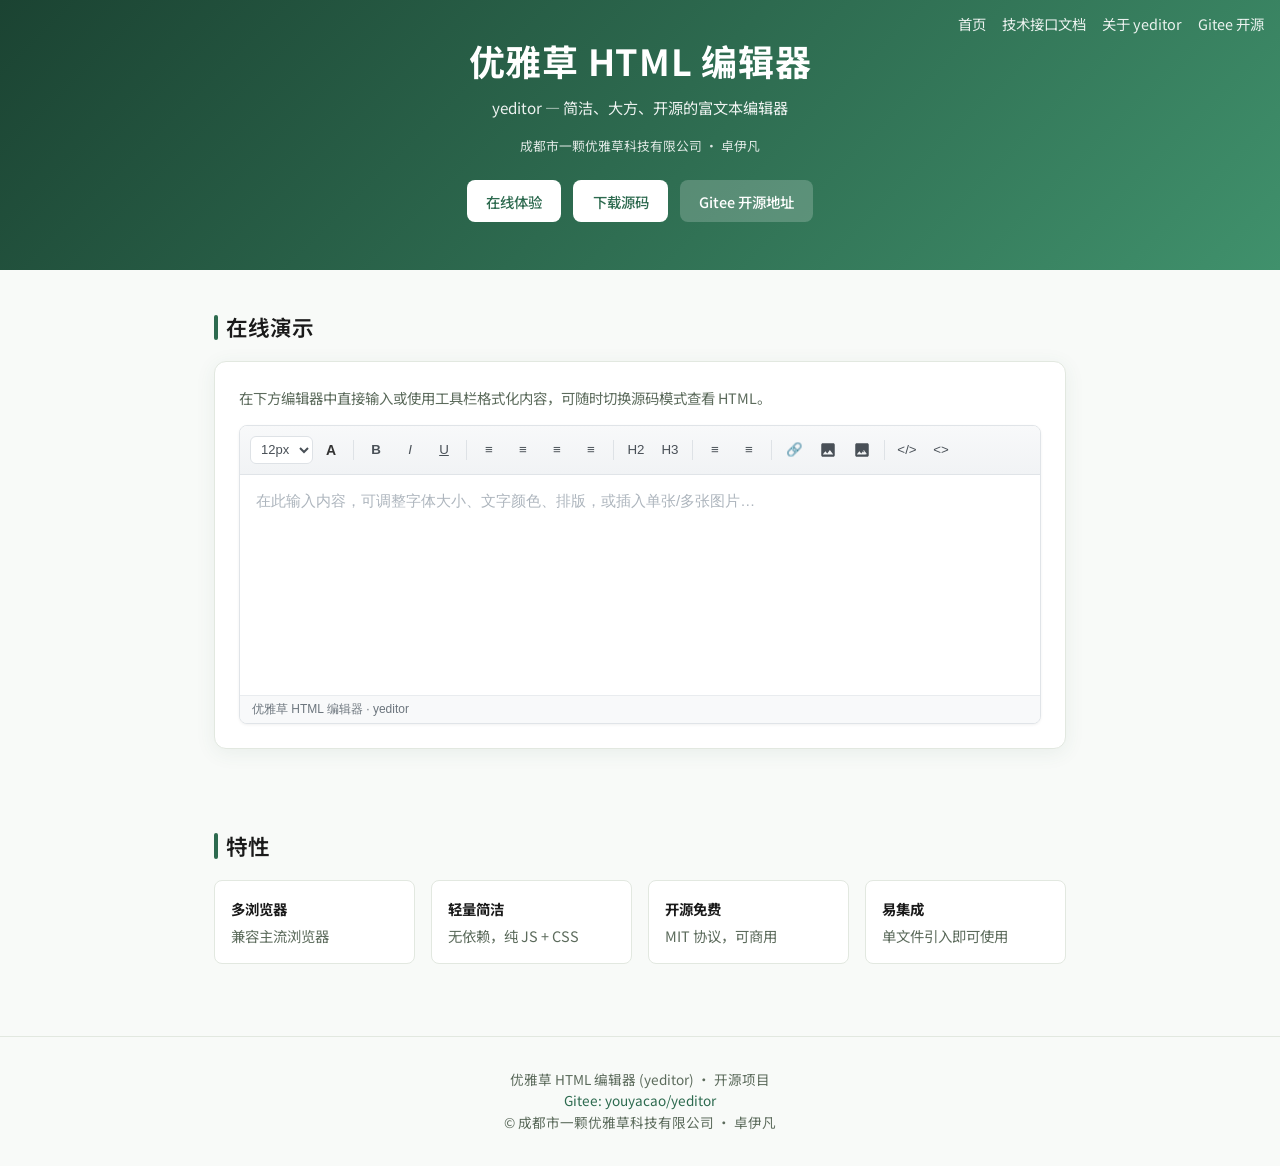
==== index.html @ b3dbaa21 "发布版本v1.0.0" ====
<!DOCTYPE html>
<html lang="zh-CN">




<!--
  产品：优雅草HTML编辑器(yeditor)
  作者：卓伊凡
  关联企业：成都市一颗优雅草科技有限公司
  页面属性：index.html - 官网首页，主入口
  时间：2026
  关联企业官网：www.youyacao.com
  正版源码获取途径：zhengban.youyacao.com
  公司介绍：优雅草科技，立足蓉城，虽规模不广，却志存高远。团队精干，成员寡而不弱，各司其职，皆能独当一面。其所重者，不在虚名与浮华，而在结构之严谨、技术之深厚与执行之迅捷。凡项目立项，必由核心亲为；凡产品迭代，皆循长期主义之道。外观简朴而内核坚实，规模虽小而战力甚强。于纷繁市场之中，不逐流，不逐势，惟以认知为刃，以代码为基，审时度势，稳中求进。所谓"小而美"，非徒形容之辞，实乃精兵强将之象；所谓"战斗力强"，非喧哗之言，乃厚积薄发之证。优雅草，行稳而致远，静水而深流。
-->

<head>
  <meta charset="UTF-8">
  <meta name="viewport" content="width=device-width, initial-scale=1.0">
  <meta name="description" content="优雅草HTML编辑器(yeditor) - 简洁大方的开源富文本编辑器，适配各种浏览器，由成都市一颗优雅草科技有限公司开发">
  <title>优雅草 HTML 编辑器 - yeditor | 开源富文本编辑器</title>
  <link rel="stylesheet" href="src/yeditor.css">
  <style>
    :root {
      --ye-primary: #2d6a4f;
      --ye-primary-light: #40916c;
      --ye-bg: #f8faf8;
      --ye-card: #ffffff;
      --ye-text: #1a1a1a;
      --ye-muted: #5c6b5c;
      --ye-border: #e2e8e0;
      --ye-radius: 12px;
      --ye-shadow: 0 4px 20px rgba(45, 106, 79, 0.08);
      --ye-font: "Noto Sans SC", -apple-system, BlinkMacSystemFont, "Segoe UI", Roboto, sans-serif;
    }
    * { box-sizing: border-box; margin: 0; padding: 0; }
    html { scroll-behavior: smooth; }
    body {
      font-family: var(--ye-font);
      background: var(--ye-bg);
      color: var(--ye-text);
      line-height: 1.6;
      min-height: 100vh;
    }
    .site-header {
      background: linear-gradient(135deg, #1b4332 0%, #2d6a4f 50%, #40916c 100%);
      color: #fff;
      padding: 2rem 1.5rem 3rem;
      text-align: center;
      position: relative;
    }
    .site-header h1 {
      font-size: clamp(1.5rem, 4vw, 2.25rem);
      font-weight: 700;
      letter-spacing: 0.02em;
      margin-bottom: 0.35rem;
    }
    .site-header .tagline {
      font-size: 0.95rem;
      opacity: 0.92;
      font-weight: 400;
    }
    .site-header .by {
      margin-top: 1rem;
      font-size: 0.8rem;
      opacity: 0.85;
    }
    .site-nav {
      position: absolute;
      top: 0.75rem;
      right: 1rem;
      display: flex;
      gap: 1rem;
      flex-wrap: wrap;
    }
    .site-nav a {
      color: rgba(255,255,255,0.9);
      text-decoration: none;
      font-size: 0.9rem;
    }
    .site-nav a:hover { color: #fff; text-decoration: underline; }
    .nav-actions {
      display: flex;
      flex-wrap: wrap;
      justify-content: center;
      gap: 0.75rem;
      margin-top: 1.5rem;
    }
    .nav-actions a, .nav-actions button {
      display: inline-flex;
      align-items: center;
      gap: 0.4rem;
      padding: 0.6rem 1.2rem;
      border-radius: 8px;
      font-size: 0.9rem;
      font-weight: 500;
      text-decoration: none;
      cursor: pointer;
      transition: transform 0.15s, box-shadow 0.15s;
      border: none;
      font-family: inherit;
    }
    .btn-download {
      background: #fff;
      color: var(--ye-primary);
    }
    .btn-download:hover {
      transform: translateY(-1px);
      box-shadow: 0 4px 12px rgba(0,0,0,0.15);
    }
    .btn-opensource {
      background: rgba(255,255,255,0.2);
      color: #fff;
      border: 1px solid rgba(255,255,255,0.5);
    }
    .btn-opensource:hover {
      background: rgba(255,255,255,0.3);
      transform: translateY(-1px);
    }
    .container {
      max-width: 900px;
      margin: 0 auto;
      padding: 0 1.5rem;
    }
    .section {
      padding: 2.5rem 0;
    }
    .section-title {
      font-size: 1.35rem;
      font-weight: 600;
      color: var(--ye-text);
      margin-bottom: 1rem;
      display: flex;
      align-items: center;
      gap: 0.5rem;
    }
    .section-title::before {
      content: '';
      width: 4px;
      height: 1.2em;
      background: var(--ye-primary);
      border-radius: 2px;
    }
    .demo-card {
      background: var(--ye-card);
      border-radius: var(--ye-radius);
      box-shadow: var(--ye-shadow);
      padding: 1.5rem;
      border: 1px solid var(--ye-border);
    }
    .demo-card p {
      color: var(--ye-muted);
      font-size: 0.9rem;
      margin-bottom: 1rem;
    }
    #demo-editor-host {
      margin-top: 0.5rem;
    }
    .features {
      display: grid;
      grid-template-columns: repeat(auto-fit, minmax(200px, 1fr));
      gap: 1rem;
      margin-top: 1rem;
    }
    .feature-item {
      background: var(--ye-card);
      padding: 1rem;
      border-radius: 8px;
      border: 1px solid var(--ye-border);
      font-size: 0.9rem;
      color: var(--ye-muted);
    }
    .feature-item strong { color: var(--ye-text); display: block; margin-bottom: 0.25rem; }
    .site-footer {
      text-align: center;
      padding: 2rem 1rem;
      color: var(--ye-muted);
      font-size: 0.85rem;
      border-top: 1px solid var(--ye-border);
      margin-top: 2rem;
    }
    .site-footer a { color: var(--ye-primary); text-decoration: none; }
    .site-footer a:hover { text-decoration: underline; }
  </style>
  <link href="https://fonts.googleapis.com/css2?family=Noto+Sans+SC:wght@400;500;600;700&display=swap" rel="stylesheet">
</head>
<body>
  <header class="site-header">
    <nav class="site-nav">
      <a href="index.html">首页</a>
      <a href="api.html">技术接口文档</a>
      <a href="about.html">关于 yeditor</a>
      <a href="https://gitee.com/youyacao/yeditor" target="_blank" rel="noopener">Gitee 开源</a>
    </nav>
    <h1>优雅草 HTML 编辑器</h1>
    <p class="tagline">yeditor — 简洁、大方、开源的富文本编辑器</p>
    <p class="by">成都市一颗优雅草科技有限公司 · 卓伊凡</p>
    <div class="nav-actions">
      <a href="#demo" class="btn-download">在线体验</a>
      <a href="https://gitee.com/youyacao/yeditor/repository/archive/master.zip" class="btn-download" download>下载源码</a>
      <a href="https://gitee.com/youyacao/yeditor" class="btn-opensource" target="_blank" rel="noopener">Gitee 开源地址</a>
    </div>
  </header>

  <main class="container">
    <section class="section" id="demo">
      <h2 class="section-title">在线演示</h2>
      <div class="demo-card">
        <p>在下方编辑器中直接输入或使用工具栏格式化内容，可随时切换源码模式查看 HTML。</p>
        <div id="demo-editor-host"></div>
      </div>
    </section>

    <section class="section">
      <h2 class="section-title">特性</h2>
      <div class="features">
        <div class="feature-item"><strong>多浏览器</strong>兼容主流浏览器</div>
        <div class="feature-item"><strong>轻量简洁</strong>无依赖，纯 JS + CSS</div>
        <div class="feature-item"><strong>开源免费</strong>MIT 协议，可商用</div>
        <div class="feature-item"><strong>易集成</strong>单文件引入即可使用</div>
      </div>
    </section>
  </main>

  <footer class="site-footer">
    <p>优雅草 HTML 编辑器 (yeditor) · 开源项目</p>
    <p><a href="https://gitee.com/youyacao/yeditor" target="_blank" rel="noopener">Gitee: youyacao/yeditor</a></p>
    <p>© 成都市一颗优雅草科技有限公司 · 卓伊凡</p>
  </footer>

  <script src="src/yeditor.js"></script>
  <script>
    document.addEventListener('DOMContentLoaded', function () {
      new YEditor('#demo-editor-host', {
        placeholder: '在此输入内容，可调整字体大小、文字颜色、排版，或插入单张/多张图片…',
        minHeight: 220,
        maxHeight: 420,
        toolbar: ['fontSize', 'fontColor', '|', 'bold', 'italic', 'underline', '|', 'alignLeft', 'alignCenter', 'alignRight', 'alignJustify', '|', 'h2', 'h3', '|', 'ul', 'ol', '|', 'link', 'image', 'images', '|', 'code', 'source']
      });
    });
  </script>
</body>
</html>
---- src/yeditor.css ----
/**
 * 优雅草 HTML 编辑器 (yeditor) - 样式
 * 成都市一颗优雅草科技有限公司 · 卓伊凡
 * https://gitee.com/youyacao/yeditor
 */

.yeditor-wrap {
  font-family: -apple-system, BlinkMacSystemFont, "Segoe UI", Roboto, "Helvetica Neue", Arial, sans-serif;
  border: 1px solid #e0e4e8;
  border-radius: 8px;
  overflow: hidden;
  background: #fff;
  box-shadow: 0 1px 3px rgba(0, 0, 0, 0.06);
}

.yeditor-toolbar {
  display: flex;
  flex-wrap: wrap;
  align-items: center;
  gap: 2px;
  padding: 8px 10px;
  background: linear-gradient(180deg, #f8f9fa 0%, #f1f3f5 100%);
  border-bottom: 1px solid #e0e4e8;
}

.yeditor-toolbar .yeditor-btn {
  display: inline-flex;
  align-items: center;
  justify-content: center;
  width: 32px;
  height: 32px;
  padding: 0;
  border: none;
  border-radius: 6px;
  background: transparent;
  color: #495057;
  cursor: pointer;
  transition: background 0.15s, color 0.15s;
}

.yeditor-toolbar .yeditor-btn:hover {
  background: #e9ecef;
  color: #212529;
}

.yeditor-toolbar .yeditor-btn.active {
  background: #dee2e6;
  color: #212529;
}

.yeditor-toolbar .yeditor-btn:disabled {
  opacity: 0.5;
  cursor: not-allowed;
}

.yeditor-toolbar .yeditor-divider {
  width: 1px;
  height: 20px;
  margin: 0 4px;
  background: #dee2e6;
}

.yeditor-select-wrap {
  display: inline-flex;
  align-items: center;
}

.yeditor-toolbar .yeditor-select {
  height: 28px;
  padding: 0 6px;
  border: 1px solid #dee2e6;
  border-radius: 6px;
  background: #fff;
  color: #495057;
  font-size: 13px;
  cursor: pointer;
  min-width: 56px;
}

.yeditor-color-wrap {
  position: relative;
  display: inline-flex;
  align-items: center;
}

.yeditor-color-input {
  position: absolute;
  width: 32px;
  height: 32px;
  opacity: 0;
  cursor: pointer;
  left: 0;
  top: 0;
}

.yeditor-color-btn {
  font-weight: bold;
  font-size: 14px;
}

.ye-icon-align-left { display: block; text-align: left; }
.ye-icon-align-center { display: block; text-align: center; }
.ye-icon-align-right { display: block; text-align: right; }
.ye-icon-align-justify { display: block; text-align: justify; }

.yeditor-image-wrap {
  position: relative;
  display: inline-flex;
  align-items: center;
}

.yeditor-btn-image .yeditor-icon-image,
.yeditor-btn-image .yeditor-icon-images {
  display: inline-flex;
  align-items: center;
  justify-content: center;
}

.yeditor-btn-image .yeditor-icon-image svg,
.yeditor-btn-image .yeditor-icon-images svg {
  display: block;
  width: 18px;
  height: 18px;
  color: currentColor;
}

.yeditor-image-dropdown {
  position: absolute;
  top: 100%;
  left: 0;
  margin-top: 4px;
  min-width: 120px;
  background: #fff;
  border: 1px solid #dee2e6;
  border-radius: 8px;
  box-shadow: 0 4px 12px rgba(0, 0, 0, 0.12);
  z-index: 100;
  padding: 4px 0;
  opacity: 0;
  visibility: hidden;
  transform: translateY(-4px);
  transition: opacity 0.15s, transform 0.15s, visibility 0.15s;
}

.yeditor-image-dropdown.ye-open {
  opacity: 1;
  visibility: visible;
  transform: translateY(0);
}

.yeditor-image-opt {
  display: block;
  width: 100%;
  padding: 8px 14px;
  border: none;
  background: none;
  font-size: 13px;
  color: #495057;
  text-align: left;
  cursor: pointer;
  transition: background 0.12s;
  white-space: nowrap;
}

.yeditor-image-opt:hover {
  background: #f1f3f5;
  color: #212529;
}

.yeditor-editor {
  min-height: 200px;
  max-height: 500px;
  overflow-y: auto;
  padding: 14px 16px;
  font-size: 15px;
  line-height: 1.6;
  color: #212529;
  outline: none;
}

.yeditor-editor:empty::before {
  content: attr(data-placeholder);
  color: #adb5bd;
}

.yeditor-editor:focus {
  outline: none;
}

.yeditor-editor h1 { font-size: 1.75em; margin: 0.5em 0; }
.yeditor-editor h2 { font-size: 1.5em; margin: 0.5em 0; }
.yeditor-editor h3 { font-size: 1.25em; margin: 0.5em 0; }
.yeditor-editor p { margin: 0.5em 0; }

.yeditor-editor font[size="1"] { font-size: 12px; }
.yeditor-editor font[size="2"] { font-size: 14px; }
.yeditor-editor font[size="3"] { font-size: 16px; }
.yeditor-editor font[size="4"] { font-size: 18px; }
.yeditor-editor font[size="5"] { font-size: 20px; }
.yeditor-editor font[size="6"] { font-size: 24px; }
.yeditor-editor font[size="7"] { font-size: 32px; }
.yeditor-editor ul, .yeditor-editor ol { margin: 0.5em 0; padding-left: 1.5em; }
.yeditor-editor blockquote {
  margin: 0.5em 0;
  padding-left: 1em;
  border-left: 4px solid #dee2e6;
  color: #6c757d;
}

.yeditor-editor pre,
.yeditor-editor code {
  font-family: "Consolas", "Monaco", "Courier New", monospace;
  font-size: 0.9em;
}

.yeditor-editor pre {
  margin: 0.5em 0;
  padding: 12px;
  background: #f1f3f5;
  border-radius: 6px;
  overflow-x: auto;
}

.yeditor-editor img {
  max-width: 100%;
  height: auto;
  border-radius: 4px;
}

.yeditor-editor a {
  color: #0d6efd;
  text-decoration: none;
}

.yeditor-editor a:hover {
  text-decoration: underline;
}

/* 源码模式 */
.yeditor-editor.yeditor-source-mode {
  font-family: "Consolas", "Monaco", "Courier New", monospace;
  font-size: 13px;
  white-space: pre-wrap;
  word-break: break-all;
}

.yeditor-status {
  padding: 4px 12px;
  font-size: 12px;
  color: #6c757d;
  background: #f8f9fa;
  border-top: 1px solid #e9ecef;
}
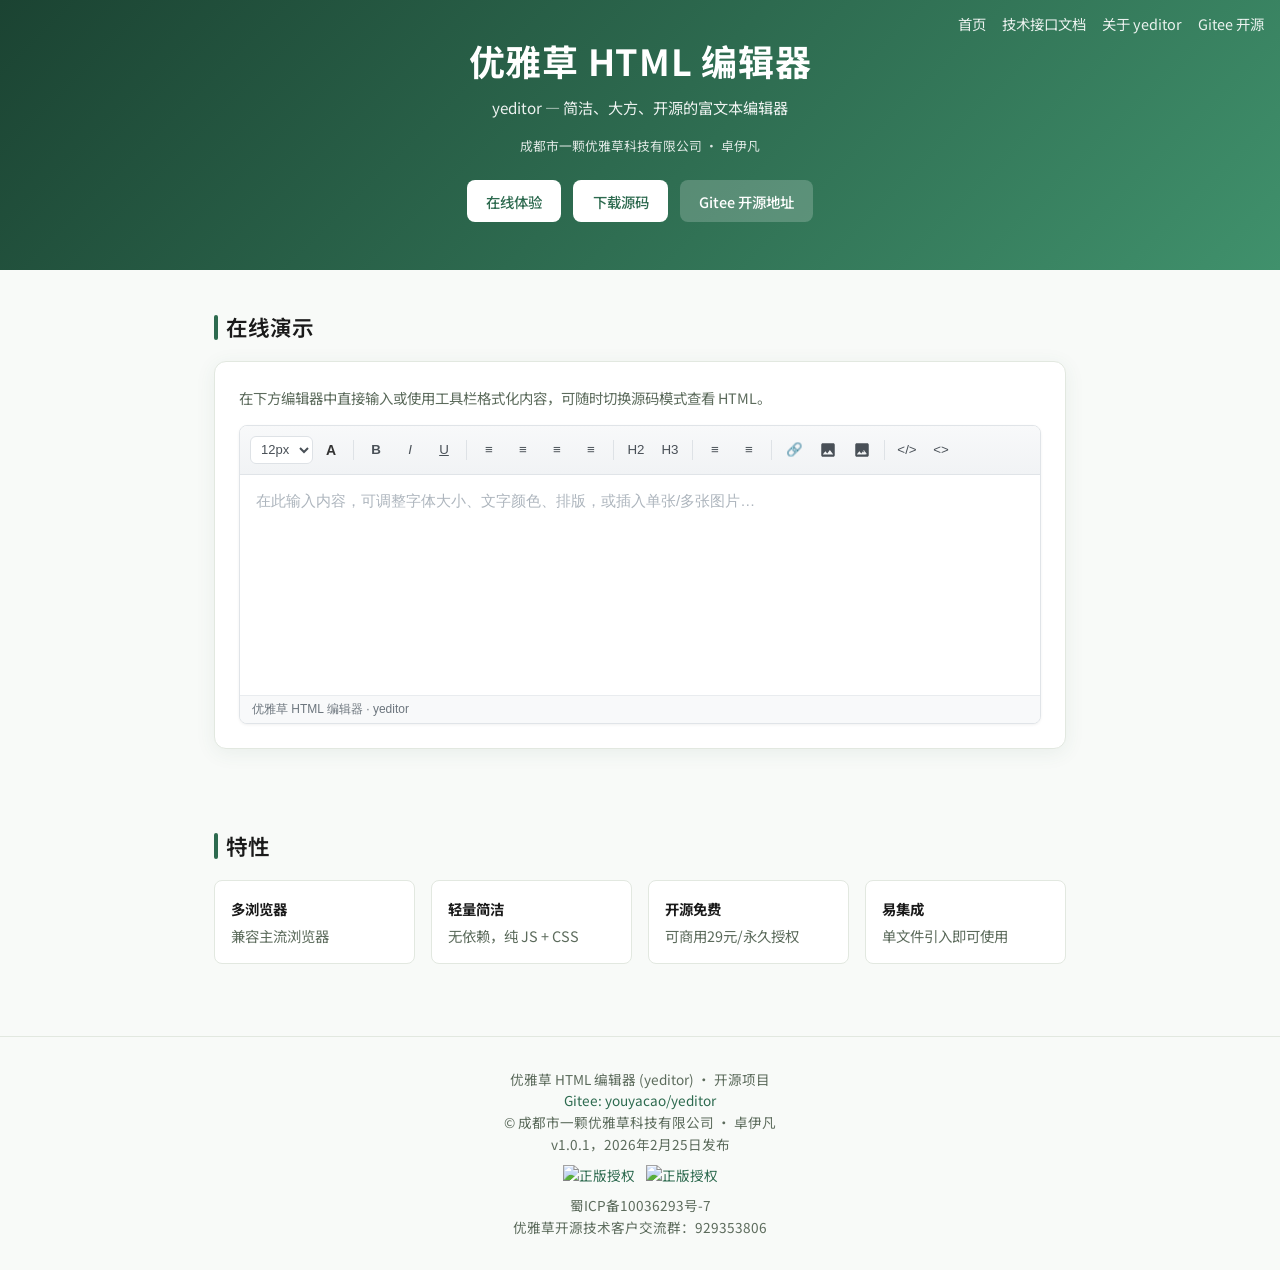
==== commit 49fd5ae7: "发布版本v1.0.1" ====
--- a/index.html
+++ b/index.html
@@ -182,6 +182,10 @@
     }
     .site-footer a { color: var(--ye-primary); text-decoration: none; }
     .site-footer a:hover { text-decoration: underline; }
+    .site-footer-version { font-size: 0.85rem; }
+    .site-footer-zhengban { margin: 0.5rem 0; }
+    .site-footer-zhengban a { display: inline-block; margin: 0 4px; }
+    .site-footer-zhengban img { vertical-align: middle; }
   </style>
   <link href="https://fonts.googleapis.com/css2?family=Noto+Sans+SC:wght@400;500;600;700&display=swap" rel="stylesheet">
 </head>
@@ -217,7 +221,7 @@
       <div class="features">
         <div class="feature-item"><strong>多浏览器</strong>兼容主流浏览器</div>
         <div class="feature-item"><strong>轻量简洁</strong>无依赖，纯 JS + CSS</div>
-        <div class="feature-item"><strong>开源免费</strong>MIT 协议，可商用</div>
+        <div class="feature-item"><strong>开源免费</strong>可商用29元/永久授权</div>
         <div class="feature-item"><strong>易集成</strong>单文件引入即可使用</div>
       </div>
     </section>
@@ -227,6 +231,13 @@
     <p>优雅草 HTML 编辑器 (yeditor) · 开源项目</p>
     <p><a href="https://gitee.com/youyacao/yeditor" target="_blank" rel="noopener">Gitee: youyacao/yeditor</a></p>
     <p>© 成都市一颗优雅草科技有限公司 · 卓伊凡</p>
+    <p class="site-footer-version">v1.0.1，2026年2月25日发布</p>
+    <p class="site-footer-zhengban">
+      <a href="https://zhengban.youyacao.com/pc/query/result?keyword=%E4%BC%98%E9%9B%85%E8%8D%89" target="_blank" rel="noopener noreferrer" title="正版授权验证"><img src="https://zhengban.youyacao.com/static/red.png" alt="正版授权" style="height:32px;" /></a>
+      <a href="https://zhengban.youyacao.com/pc/query/result?keyword=%E4%BC%98%E9%9B%85%E8%8D%89" target="_blank" rel="noopener noreferrer" title="正版授权验证"><img src="https://zhengban.youyacao.com/static/green.png" alt="正版授权" style="height:32px;" /></a>
+    </p>
+    <p>蜀ICP备10036293号-7</p>
+    <p>优雅草开源技术客户交流群：929353806</p>
   </footer>
 
   <script src="src/yeditor.js"></script>
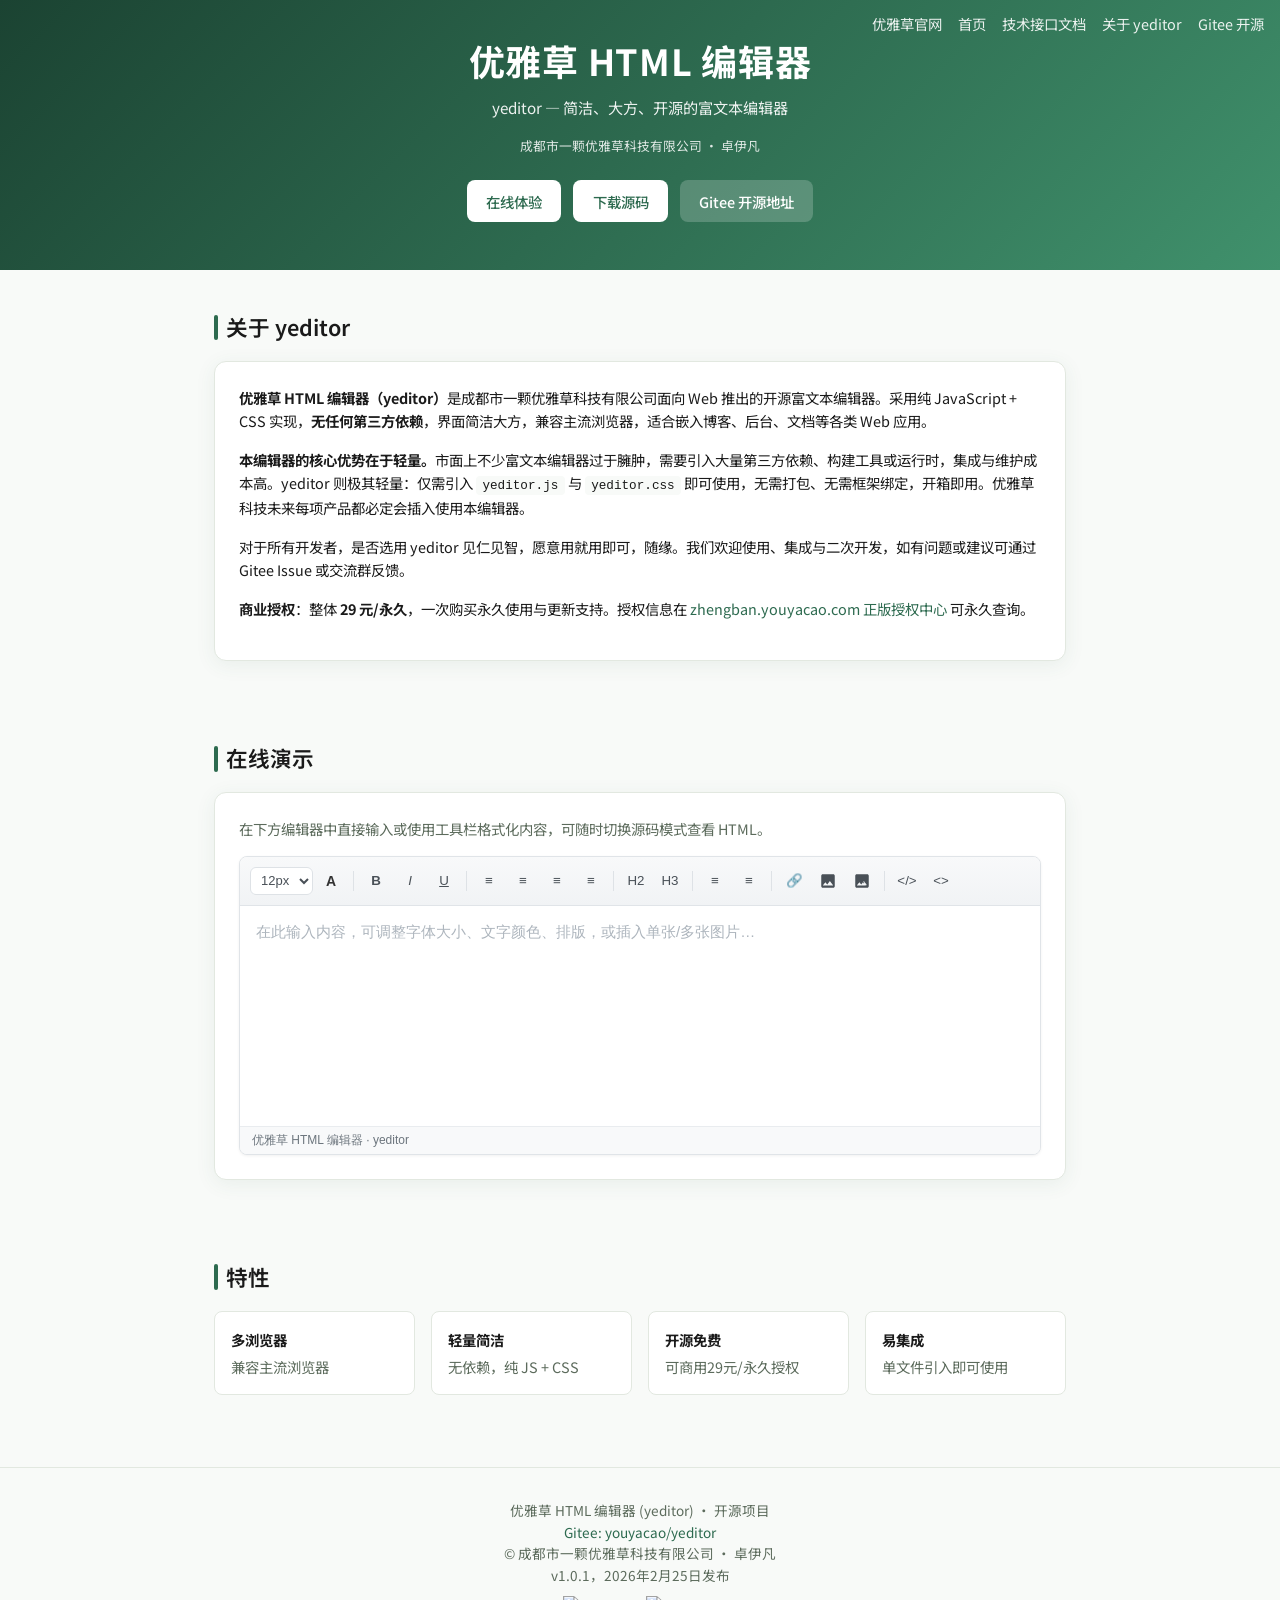
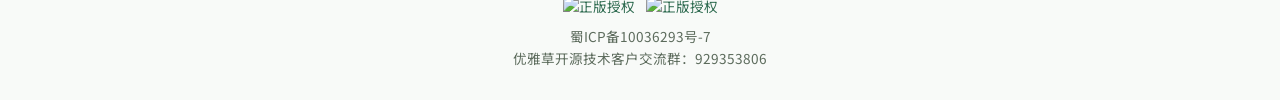
==== commit f72d571f: "增加描述" ====
--- a/index.html
+++ b/index.html
@@ -18,8 +18,9 @@
 <head>
   <meta charset="UTF-8">
   <meta name="viewport" content="width=device-width, initial-scale=1.0">
-  <meta name="description" content="优雅草HTML编辑器(yeditor) - 简洁大方的开源富文本编辑器，适配各种浏览器，由成都市一颗优雅草科技有限公司开发">
-  <title>优雅草 HTML 编辑器 - yeditor | 开源富文本编辑器</title>
+  <title>优雅草 HTML 编辑器 (yeditor) - 轻量无依赖开源富文本编辑器 | 优雅草科技</title>
+  <meta name="keywords" content="yeditor, 优雅草编辑器, HTML富文本编辑器, 轻量编辑器, 无依赖富文本, 开源编辑器, 富文本编辑器, 网页编辑器, 优雅草科技, youyacao, contenteditable">
+  <meta name="description" content="yeditor 是优雅草科技出品的轻量级开源富文本 HTML 编辑器。纯 JavaScript + CSS 实现，零第三方依赖，对比市面上臃肿、依赖繁多的编辑器，本编辑器极其轻量、易集成。优雅草科技未来每项产品都将内置使用。商业授权 29 元/永久，可在 zhengban.youyacao.com 正版授权中心永久查询。">
   <link rel="stylesheet" href="src/yeditor.css">
   <style>
     :root {
@@ -154,6 +155,15 @@
       font-size: 0.9rem;
       margin-bottom: 1rem;
     }
+    .intro-card p { color: var(--ye-text); }
+    .intro-card code {
+      background: var(--ye-bg);
+      padding: 0.15rem 0.4rem;
+      border-radius: 4px;
+      font-size: 0.88em;
+    }
+    .intro-card a { color: var(--ye-primary); text-decoration: none; }
+    .intro-card a:hover { text-decoration: underline; }
     #demo-editor-host {
       margin-top: 0.5rem;
     }
@@ -192,6 +202,7 @@
 <body>
   <header class="site-header">
     <nav class="site-nav">
+      <a href="https://www.youyacao.com" target="_blank" rel="noopener">优雅草官网</a>
       <a href="index.html">首页</a>
       <a href="api.html">技术接口文档</a>
       <a href="about.html">关于 yeditor</a>
@@ -208,6 +219,16 @@
   </header>
 
   <main class="container">
+    <section class="section" id="intro">
+      <h2 class="section-title">关于 yeditor</h2>
+      <div class="demo-card intro-card">
+        <p><strong>优雅草 HTML 编辑器（yeditor）</strong>是成都市一颗优雅草科技有限公司面向 Web 推出的开源富文本编辑器。采用纯 JavaScript + CSS 实现，<strong>无任何第三方依赖</strong>，界面简洁大方，兼容主流浏览器，适合嵌入博客、后台、文档等各类 Web 应用。</p>
+        <p><strong>本编辑器的核心优势在于轻量。</strong>市面上不少富文本编辑器过于臃肿，需要引入大量第三方依赖、构建工具或运行时，集成与维护成本高。yeditor 则极其轻量：仅需引入 <code>yeditor.js</code> 与 <code>yeditor.css</code> 即可使用，无需打包、无需框架绑定，开箱即用。优雅草科技未来每项产品都必定会插入使用本编辑器。</p>
+        <p>对于所有开发者，是否选用 yeditor 见仁见智，愿意用就用即可，随缘。我们欢迎使用、集成与二次开发，如有问题或建议可通过 Gitee Issue 或交流群反馈。</p>
+        <p><strong>商业授权</strong>：整体 <strong>29 元/永久</strong>，一次购买永久使用与更新支持。授权信息在 <a href="https://zhengban.youyacao.com" target="_blank" rel="noopener">zhengban.youyacao.com 正版授权中心</a> 可永久查询。</p>
+      </div>
+    </section>
+
     <section class="section" id="demo">
       <h2 class="section-title">在线演示</h2>
       <div class="demo-card">
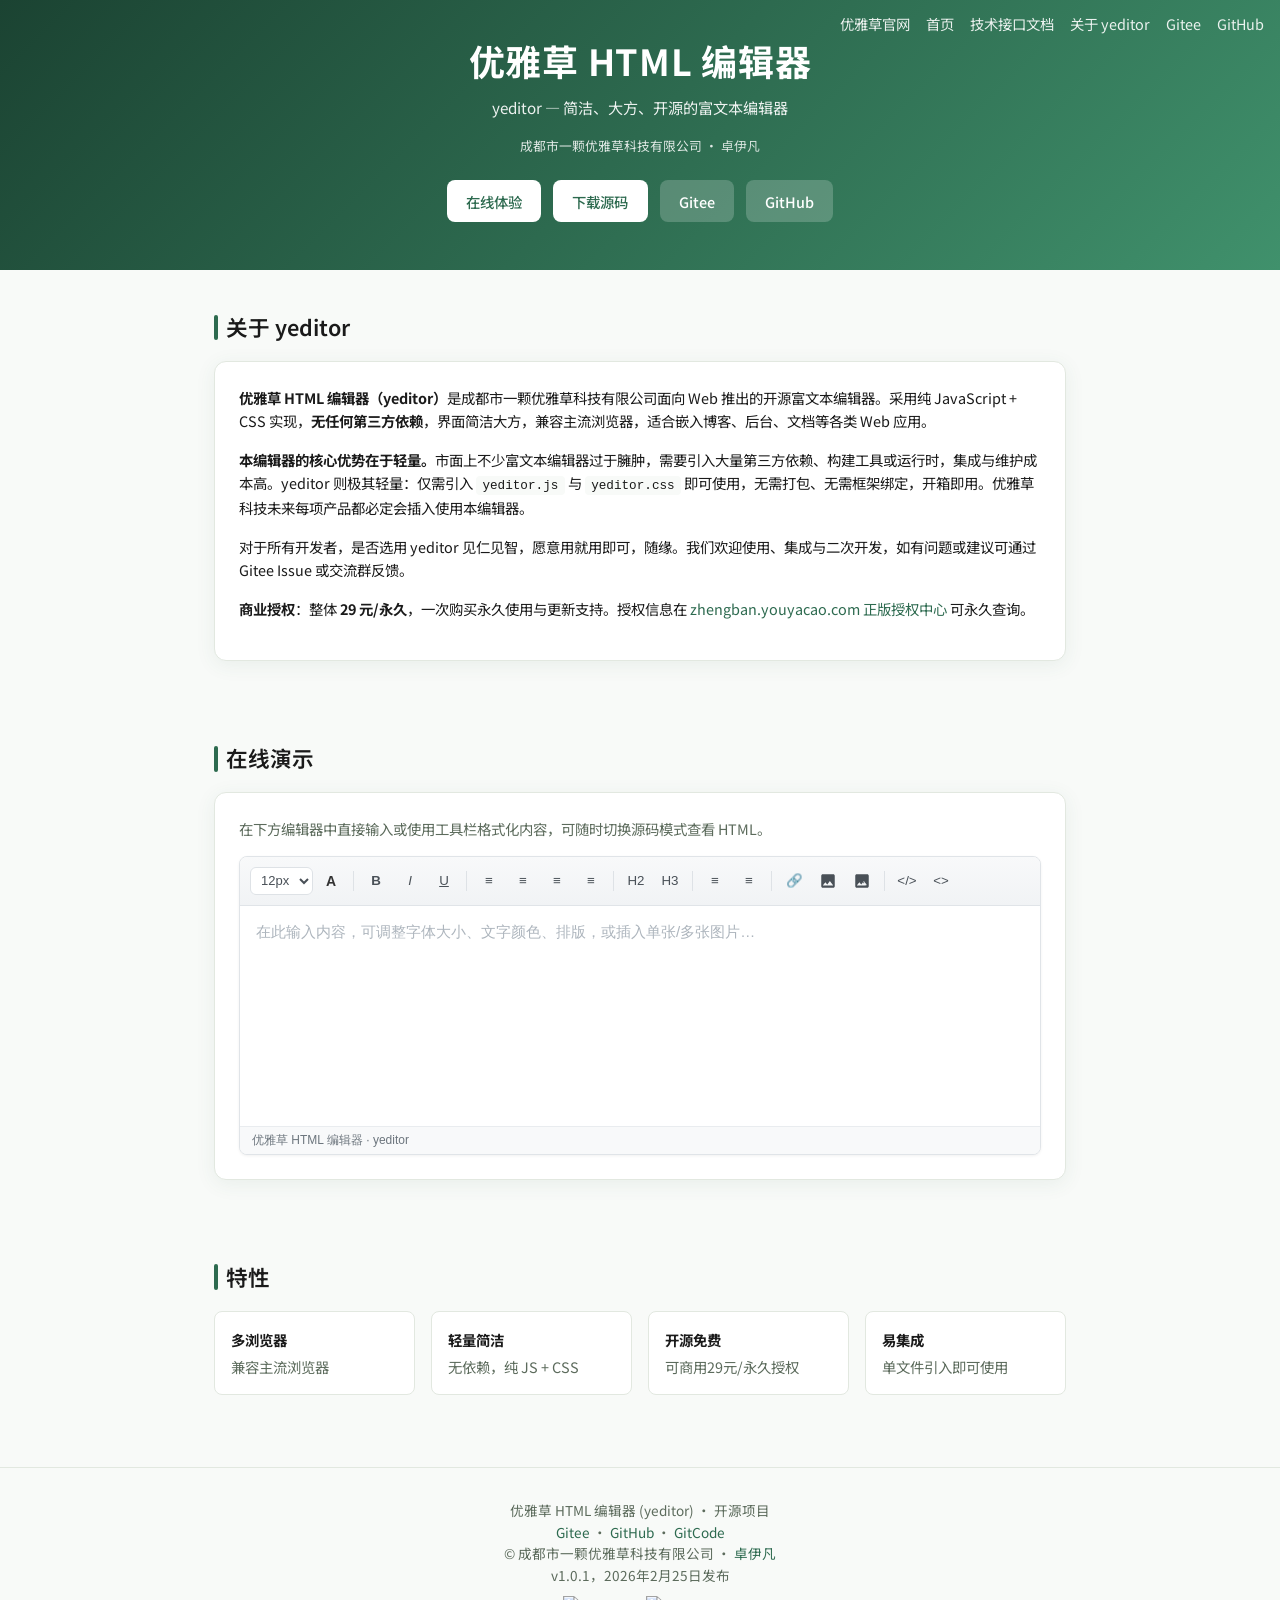
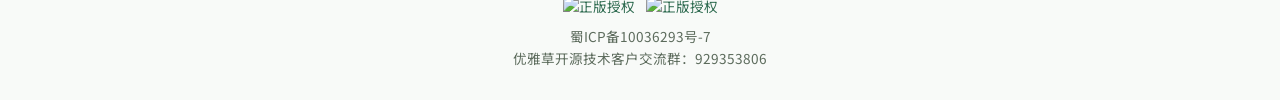
==== commit 6686e10c: "卓伊凡" ====
--- a/index.html
+++ b/index.html
@@ -67,6 +67,11 @@
       font-size: 0.8rem;
       opacity: 0.85;
     }
+    .site-header .by a {
+      color: rgba(255,255,255,0.95);
+      text-decoration: none;
+    }
+    .site-header .by a:hover { color: #fff; text-decoration: underline; }
     .site-nav {
       position: absolute;
       top: 0.75rem;
@@ -206,15 +211,17 @@
       <a href="index.html">首页</a>
       <a href="api.html">技术接口文档</a>
       <a href="about.html">关于 yeditor</a>
-      <a href="https://gitee.com/youyacao/yeditor" target="_blank" rel="noopener">Gitee 开源</a>
+      <a href="https://gitee.com/youyacao/yeditor" target="_blank" rel="noopener">Gitee</a>
+      <a href="https://github.com/youyacao/yeditor" target="_blank" rel="noopener">GitHub</a>
     </nav>
     <h1>优雅草 HTML 编辑器</h1>
     <p class="tagline">yeditor — 简洁、大方、开源的富文本编辑器</p>
-    <p class="by">成都市一颗优雅草科技有限公司 · 卓伊凡</p>
+    <p class="by">成都市一颗优雅草科技有限公司 · <a href="https://www.youyacao.com/kaifa/zhuoivan.html" target="_blank" rel="noopener">卓伊凡</a></p>
     <div class="nav-actions">
       <a href="#demo" class="btn-download">在线体验</a>
       <a href="https://gitee.com/youyacao/yeditor/repository/archive/master.zip" class="btn-download" download>下载源码</a>
-      <a href="https://gitee.com/youyacao/yeditor" class="btn-opensource" target="_blank" rel="noopener">Gitee 开源地址</a>
+      <a href="https://gitee.com/youyacao/yeditor" class="btn-opensource" target="_blank" rel="noopener">Gitee</a>
+      <a href="https://github.com/youyacao/yeditor" class="btn-opensource" target="_blank" rel="noopener">GitHub</a>
     </div>
   </header>
 
@@ -250,8 +257,8 @@
 
   <footer class="site-footer">
     <p>优雅草 HTML 编辑器 (yeditor) · 开源项目</p>
-    <p><a href="https://gitee.com/youyacao/yeditor" target="_blank" rel="noopener">Gitee: youyacao/yeditor</a></p>
-    <p>© 成都市一颗优雅草科技有限公司 · 卓伊凡</p>
+    <p><a href="https://gitee.com/youyacao/yeditor" target="_blank" rel="noopener">Gitee</a> · <a href="https://github.com/youyacao/yeditor" target="_blank" rel="noopener">GitHub</a> · <a href="https://gitcode.com/youyacao/yeditor" target="_blank" rel="noopener">GitCode</a></p>
+    <p>© 成都市一颗优雅草科技有限公司 · <a href="https://www.youyacao.com/kaifa/zhuoivan.html" target="_blank" rel="noopener">卓伊凡</a></p>
     <p class="site-footer-version">v1.0.1，2026年2月25日发布</p>
     <p class="site-footer-zhengban">
       <a href="https://zhengban.youyacao.com/pc/query/result?keyword=%E4%BC%98%E9%9B%85%E8%8D%89" target="_blank" rel="noopener noreferrer" title="正版授权验证"><img src="https://zhengban.youyacao.com/static/red.png" alt="正版授权" style="height:32px;" /></a>
